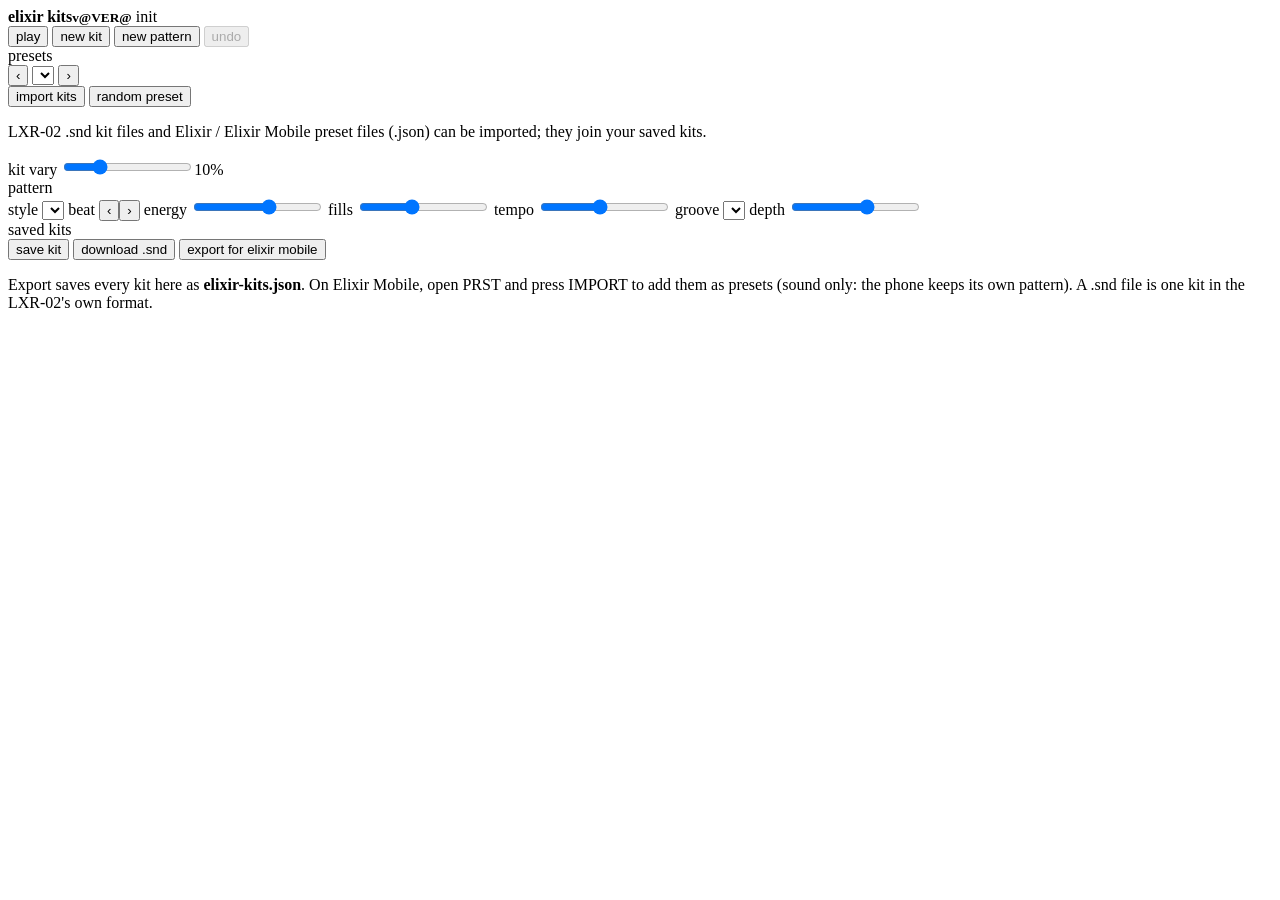
==== index.src.html @ cc2d469f "Elixir Kits: make new kits from the LXR-02 voices, hear them on Elixir's pattern styles, presets (El" ====
<!doctype html>
<html lang="en">
<meta charset="utf-8">
<title>Elixir Kits</title>
<meta name="viewport" content="width=device-width, initial-scale=1, viewport-fit=cover">
<meta name="theme-color" content="#151714">
<meta name="description" content="Elixir Kits: make new six-voice drum kits from the LXR-02 drum engine, hear them on a pattern, and save them for Elixir Mobile.">
<link rel="preconnect" href="https://fonts.googleapis.com">
<link rel="stylesheet" href="https://fonts.googleapis.com/css2?family=VT323&display=swap">
<style>
/*@CSS@*/
</style>

<main>
  <header class="top">
    <b class="title">elixir kits<small>v@VER@</small></b>
    <span class="kitname" id="kit-name">init</span>
  </header>

  <section class="card transport">
    <button class="big" id="play" type="button">play</button>
    <button class="big" id="new-kit" type="button">new kit</button>
    <button class="big" id="new-pat" type="button">new pattern</button>
    <button class="big" id="undo" type="button" disabled>undo</button>
  </section>

  <section class="card">
    <div class="head"><span>presets</span><span class="dim" id="preset-count"></span></div>
    <div class="presets">
      <button type="button" id="preset-prev" aria-label="Previous preset">‹</button>
      <select id="preset" aria-label="Preset"></select>
      <button type="button" id="preset-next" aria-label="Next preset">›</button>
    </div>
    <div class="row two">
      <button type="button" id="import">import kits</button>
      <button type="button" id="random-preset">random preset</button>
    </div>
    <input type="file" id="import-file" accept=".snd,.SND,.json,application/json,application/octet-stream" multiple hidden>
    <p class="note" id="import-msg">LXR-02 .snd kit files and Elixir / Elixir Mobile preset files (.json) can be imported; they join your saved kits.</p>
  </section>

  <section class="card">
    <div class="head"><span>kit</span>
      <label class="vary">vary <input type="range" id="vary" min="0" max="40" value="10"><output id="vary-out">10%</output></label>
    </div>
    <div class="drums" id="drums"></div>
  </section>

  <section class="card">
    <div class="head"><span>pattern</span><span class="dim" id="pat-name"></span></div>
    <div class="grid" id="grid"></div>
    <div class="ctl">
      <label>style <select id="style"></select></label>
      <label>beat <span class="stepper"><button type="button" id="beat-prev" aria-label="Previous beat">‹</button><output id="beat-out"></output><button type="button" id="beat-next" aria-label="Next beat">›</button></span></label>
      <label>energy <input type="range" id="energy" min="0" max="100" value="60"><output id="energy-out"></output></label>
      <label>fills <input type="range" id="fills" min="0" max="100" value="40"><output id="fills-out"></output></label>
      <label>tempo <input type="range" id="tempo" min="60" max="200" value="124"><output id="tempo-out"></output></label>
      <label>groove <select id="groove"></select></label>
      <label>depth <input type="range" id="depth" min="0" max="100" value="60"><output id="depth-out"></output></label>
    </div>
  </section>

  <section class="card">
    <div class="head"><span>saved kits</span><span class="dim" id="saved-count"></span></div>
    <div class="row">
      <button id="save" type="button">save kit</button>
      <button id="snd" type="button">download .snd</button>
      <button id="export" type="button">export for elixir mobile</button>
    </div>
    <ul class="saved" id="saved"></ul>
    <p class="note">Export saves every kit here as <b>elixir-kits.json</b>. On Elixir Mobile, open PRST and press IMPORT to add them as presets (sound only: the phone keeps its own pattern). A .snd file is one kit in the LXR-02's own format.</p>
  </section>
</main>

<script id="engine">
/*@ENGINE@*/
</script>

<script id="player">
/*@PLAYER@*/
</script>

<script>
/*@APP@*/
</script>
</html>
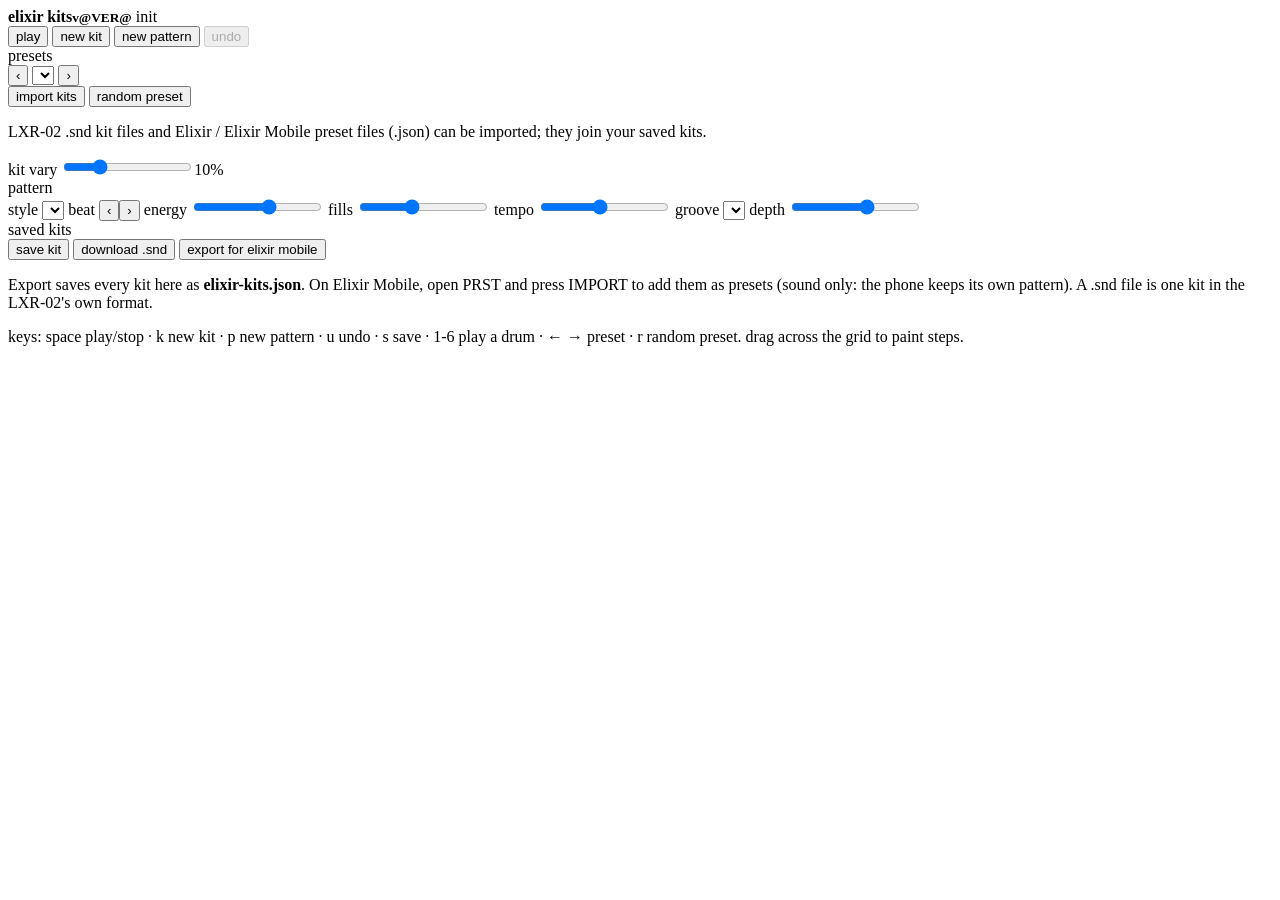
==== commit 1f59d2e6: "Desktop layout: kit and pattern side by side on a laptop screen, keyboard shortcuts, drag to paint t" ====
--- a/index.src.html
+++ b/index.src.html
@@ -18,34 +18,38 @@
   </header>
 
   <section class="card transport">
-    <button class="big" id="play" type="button">play</button>
-    <button class="big" id="new-kit" type="button">new kit</button>
-    <button class="big" id="new-pat" type="button">new pattern</button>
-    <button class="big" id="undo" type="button" disabled>undo</button>
+    <button class="big" id="play" type="button" data-key="space" title="Play / stop (space)">play</button>
+    <button class="big" id="new-kit" type="button" data-key="k" title="New kit (k)">new kit</button>
+    <button class="big" id="new-pat" type="button" data-key="p" title="New pattern (p)">new pattern</button>
+    <button class="big" id="undo" type="button" data-key="u" title="Undo (u)" disabled>undo</button>
   </section>
 
-  <section class="card">
+  <div class="col kitcol">
+  <section class="card presetcard">
     <div class="head"><span>presets</span><span class="dim" id="preset-count"></span></div>
     <div class="presets">
-      <button type="button" id="preset-prev" aria-label="Previous preset">‹</button>
+      <button type="button" id="preset-prev" aria-label="Previous preset" title="Previous preset (←)">‹</button>
       <select id="preset" aria-label="Preset"></select>
-      <button type="button" id="preset-next" aria-label="Next preset">›</button>
+      <button type="button" id="preset-next" aria-label="Next preset" title="Next preset (→)">›</button>
     </div>
     <div class="row two">
       <button type="button" id="import">import kits</button>
-      <button type="button" id="random-preset">random preset</button>
+      <button type="button" id="random-preset" title="Random preset (r)">random preset</button>
     </div>
     <input type="file" id="import-file" accept=".snd,.SND,.json,application/json,application/octet-stream" multiple hidden>
     <p class="note" id="import-msg">LXR-02 .snd kit files and Elixir / Elixir Mobile preset files (.json) can be imported; they join your saved kits.</p>
   </section>
 
-  <section class="card">
+  <section class="card kitcard">
     <div class="head"><span>kit</span>
       <label class="vary">vary <input type="range" id="vary" min="0" max="40" value="10"><output id="vary-out">10%</output></label>
     </div>
     <div class="drums" id="drums"></div>
   </section>
 
+  </div>
+
+  <div class="col patcol">
   <section class="card">
     <div class="head"><span>pattern</span><span class="dim" id="pat-name"></span></div>
     <div class="grid" id="grid"></div>
@@ -63,13 +67,15 @@
   <section class="card">
     <div class="head"><span>saved kits</span><span class="dim" id="saved-count"></span></div>
     <div class="row">
-      <button id="save" type="button">save kit</button>
+      <button id="save" type="button" title="Save kit (s)">save kit</button>
       <button id="snd" type="button">download .snd</button>
       <button id="export" type="button">export for elixir mobile</button>
     </div>
     <ul class="saved" id="saved"></ul>
     <p class="note">Export saves every kit here as <b>elixir-kits.json</b>. On Elixir Mobile, open PRST and press IMPORT to add them as presets (sound only: the phone keeps its own pattern). A .snd file is one kit in the LXR-02's own format.</p>
   </section>
+  </div>
+  <p class="keys">keys: space play/stop · k new kit · p new pattern · u undo · s save · 1-6 play a drum · ← → preset · r random preset. drag across the grid to paint steps.</p>
 </main>
 
 <script id="engine">
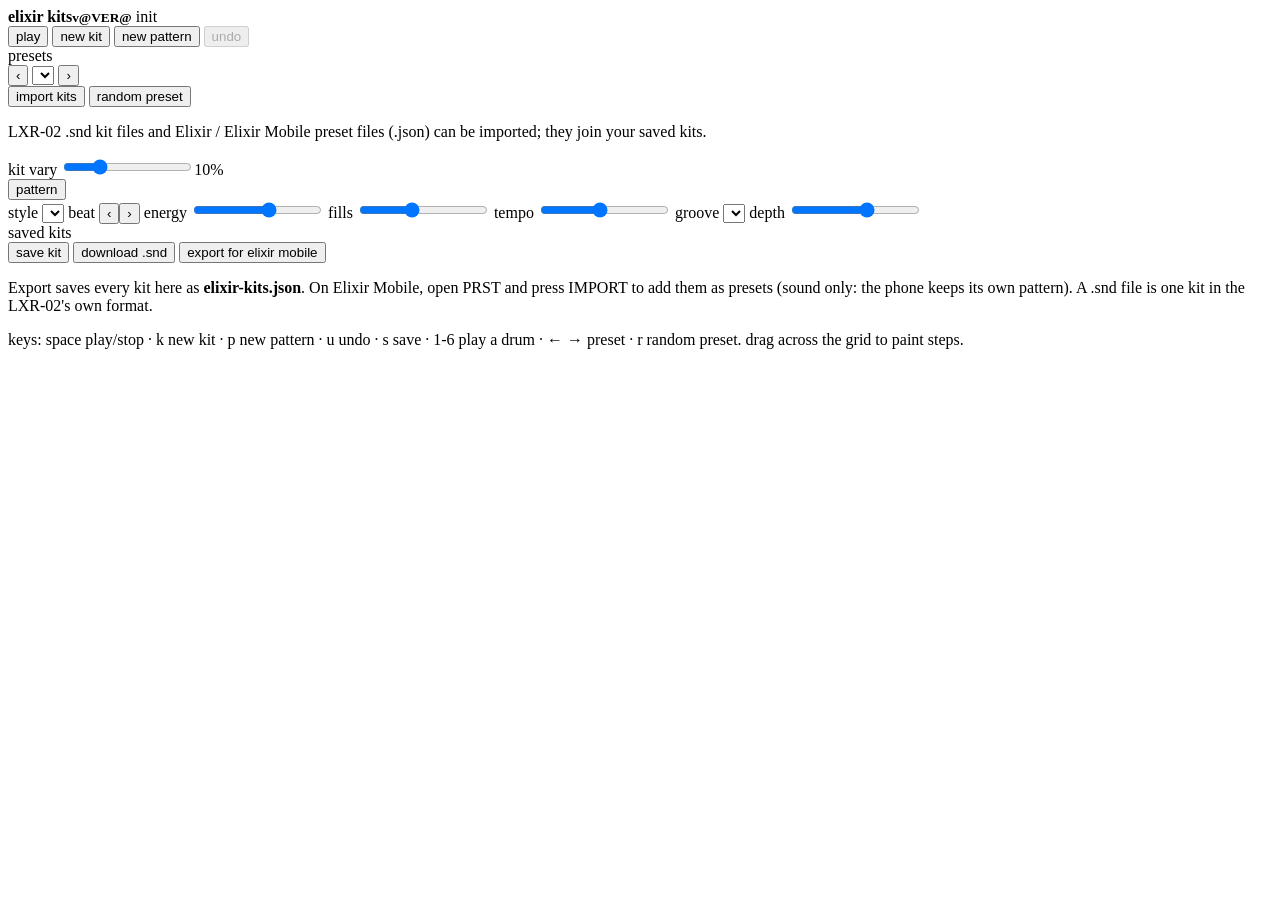
==== commit a5d15782: "Pattern card folds away (tap its title); remembered in this browser Co-Authored-By: Claude Opus 5.5 " ====
--- a/index.src.html
+++ b/index.src.html
@@ -50,8 +50,9 @@
   </div>
 
   <div class="col patcol">
-  <section class="card">
-    <div class="head"><span>pattern</span><span class="dim" id="pat-name"></span></div>
+  <section class="card patcard">
+    <button class="head fold" id="pat-fold" type="button" aria-expanded="true" title="Fold the pattern"><span>pattern</span><span class="dim" id="pat-name"></span></button>
+    <div class="foldbody">
     <div class="grid" id="grid"></div>
     <div class="ctl">
       <label>style <select id="style"></select></label>
@@ -61,6 +62,7 @@
       <label>tempo <input type="range" id="tempo" min="60" max="200" value="124"><output id="tempo-out"></output></label>
       <label>groove <select id="groove"></select></label>
       <label>depth <input type="range" id="depth" min="0" max="100" value="60"><output id="depth-out"></output></label>
+    </div>
     </div>
   </section>
 
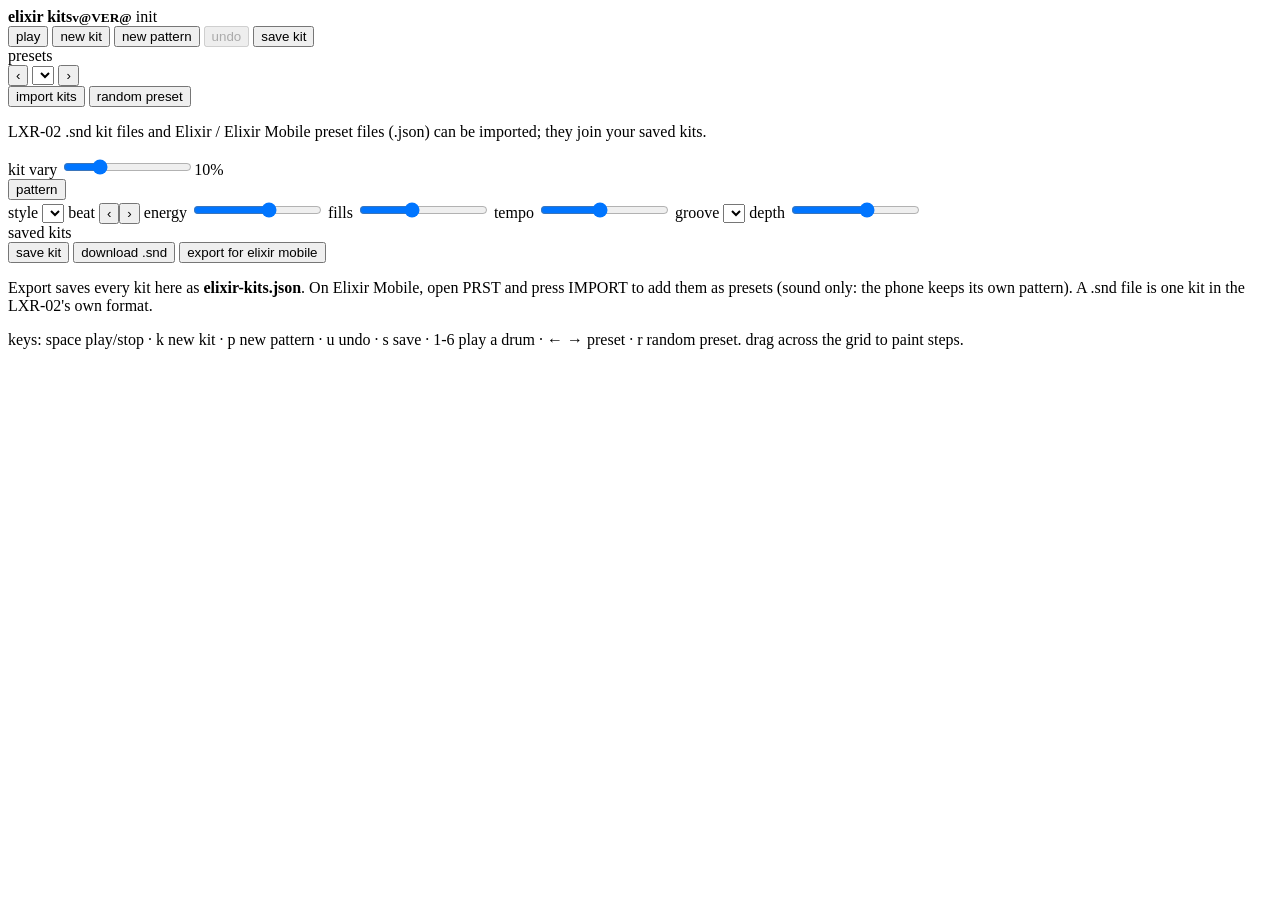
==== commit 72bea897: "Save kit button at the top (key s) Co-Authored-By: Claude Opus 5.5 (1M context) <noreply@anthropic.c" ====
--- a/index.src.html
+++ b/index.src.html
@@ -22,6 +22,7 @@
     <button class="big" id="new-kit" type="button" data-key="k" title="New kit (k)">new kit</button>
     <button class="big" id="new-pat" type="button" data-key="p" title="New pattern (p)">new pattern</button>
     <button class="big" id="undo" type="button" data-key="u" title="Undo (u)" disabled>undo</button>
+    <button class="big" id="save-top" type="button" data-key="s" title="Save drum kit (s)">save kit</button>
   </section>
 
   <div class="col kitcol">
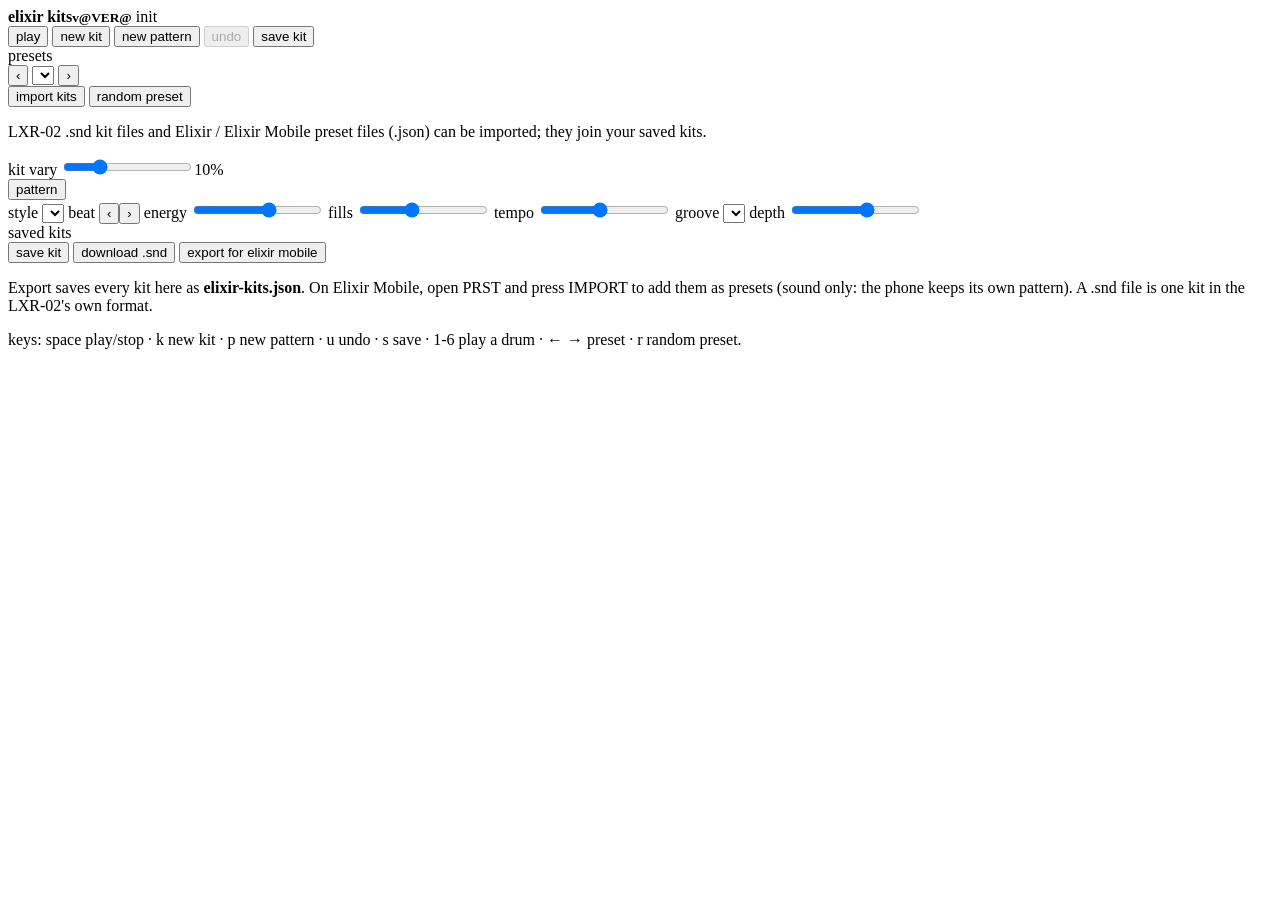
==== commit a517ed92: "Drop the step grid: the built-in patterns are only heard, the drum pads flash as they play Co-Author" ====
--- a/index.src.html
+++ b/index.src.html
@@ -54,7 +54,6 @@
   <section class="card patcard">
     <button class="head fold" id="pat-fold" type="button" aria-expanded="true" title="Fold the pattern"><span>pattern</span><span class="dim" id="pat-name"></span></button>
     <div class="foldbody">
-    <div class="grid" id="grid"></div>
     <div class="ctl">
       <label>style <select id="style"></select></label>
       <label>beat <span class="stepper"><button type="button" id="beat-prev" aria-label="Previous beat">‹</button><output id="beat-out"></output><button type="button" id="beat-next" aria-label="Next beat">›</button></span></label>
@@ -78,7 +77,7 @@
     <p class="note">Export saves every kit here as <b>elixir-kits.json</b>. On Elixir Mobile, open PRST and press IMPORT to add them as presets (sound only: the phone keeps its own pattern). A .snd file is one kit in the LXR-02's own format.</p>
   </section>
   </div>
-  <p class="keys">keys: space play/stop · k new kit · p new pattern · u undo · s save · 1-6 play a drum · ← → preset · r random preset. drag across the grid to paint steps.</p>
+  <p class="keys">keys: space play/stop · k new kit · p new pattern · u undo · s save · 1-6 play a drum · ← → preset · r random preset.</p>
 </main>
 
 <script id="engine">
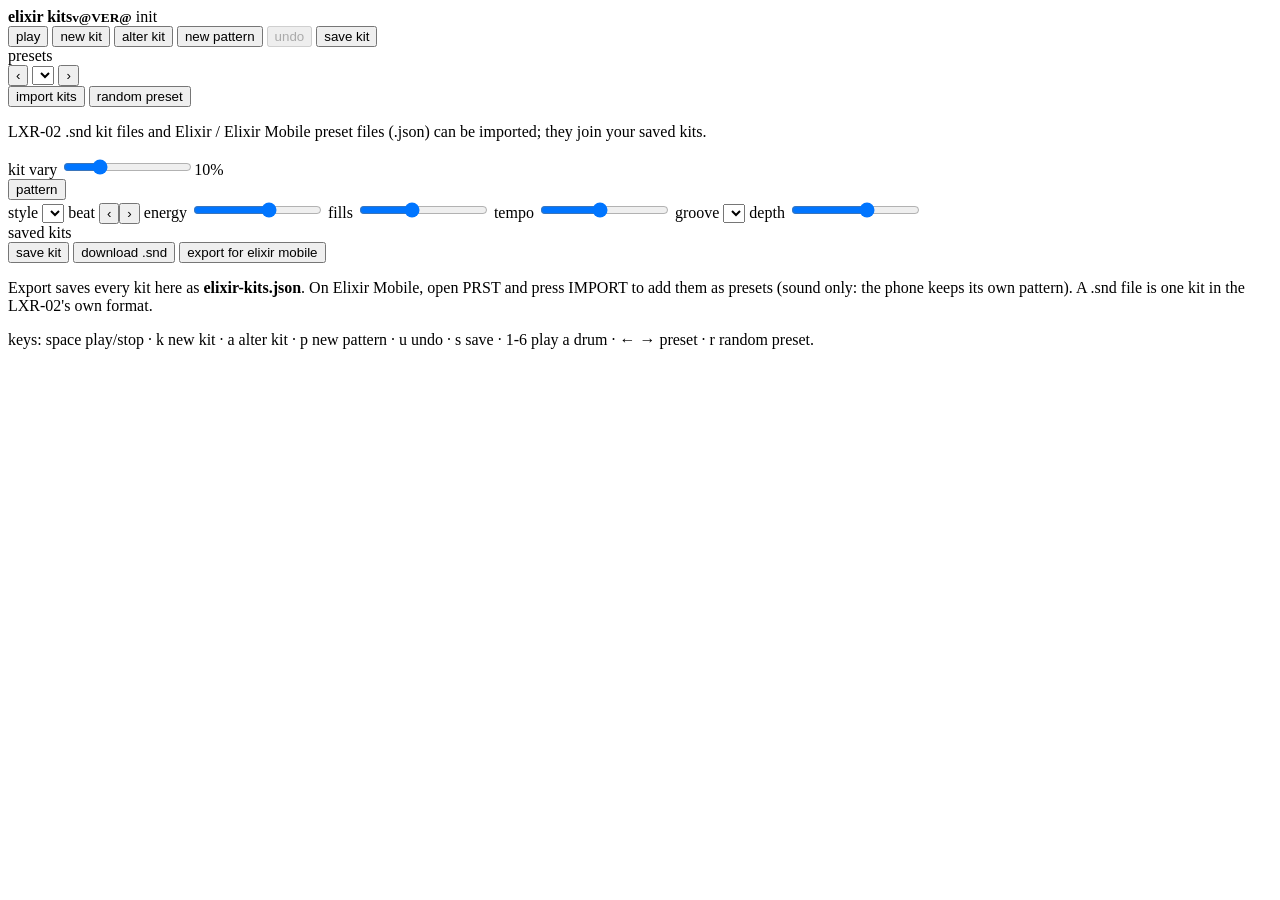
==== commit 1776428b: "Alter kit button (key a): varies every unlocked drum by the vary amount Co-Authored-By: Claude Opus " ====
--- a/index.src.html
+++ b/index.src.html
@@ -20,6 +20,7 @@
   <section class="card transport">
     <button class="big" id="play" type="button" data-key="space" title="Play / stop (space)">play</button>
     <button class="big" id="new-kit" type="button" data-key="k" title="New kit (k)">new kit</button>
+    <button class="big" id="alter-kit" type="button" data-key="a" title="Alter kit: vary every unlocked drum by the vary amount (a)">alter kit</button>
     <button class="big" id="new-pat" type="button" data-key="p" title="New pattern (p)">new pattern</button>
     <button class="big" id="undo" type="button" data-key="u" title="Undo (u)" disabled>undo</button>
     <button class="big" id="save-top" type="button" data-key="s" title="Save drum kit (s)">save kit</button>
@@ -45,6 +46,7 @@
     <div class="head"><span>kit</span>
       <label class="vary">vary <input type="range" id="vary" min="0" max="40" value="10"><output id="vary-out">10%</output></label>
     </div>
+    <div class="macros" id="macros"></div>
     <div class="drums" id="drums"></div>
   </section>
 
@@ -77,7 +79,7 @@
     <p class="note">Export saves every kit here as <b>elixir-kits.json</b>. On Elixir Mobile, open PRST and press IMPORT to add them as presets (sound only: the phone keeps its own pattern). A .snd file is one kit in the LXR-02's own format.</p>
   </section>
   </div>
-  <p class="keys">keys: space play/stop · k new kit · p new pattern · u undo · s save · 1-6 play a drum · ← → preset · r random preset.</p>
+  <p class="keys">keys: space play/stop · k new kit · a alter kit · p new pattern · u undo · s save · 1-6 play a drum · ← → preset · r random preset.</p>
 </main>
 
 <script id="engine">
